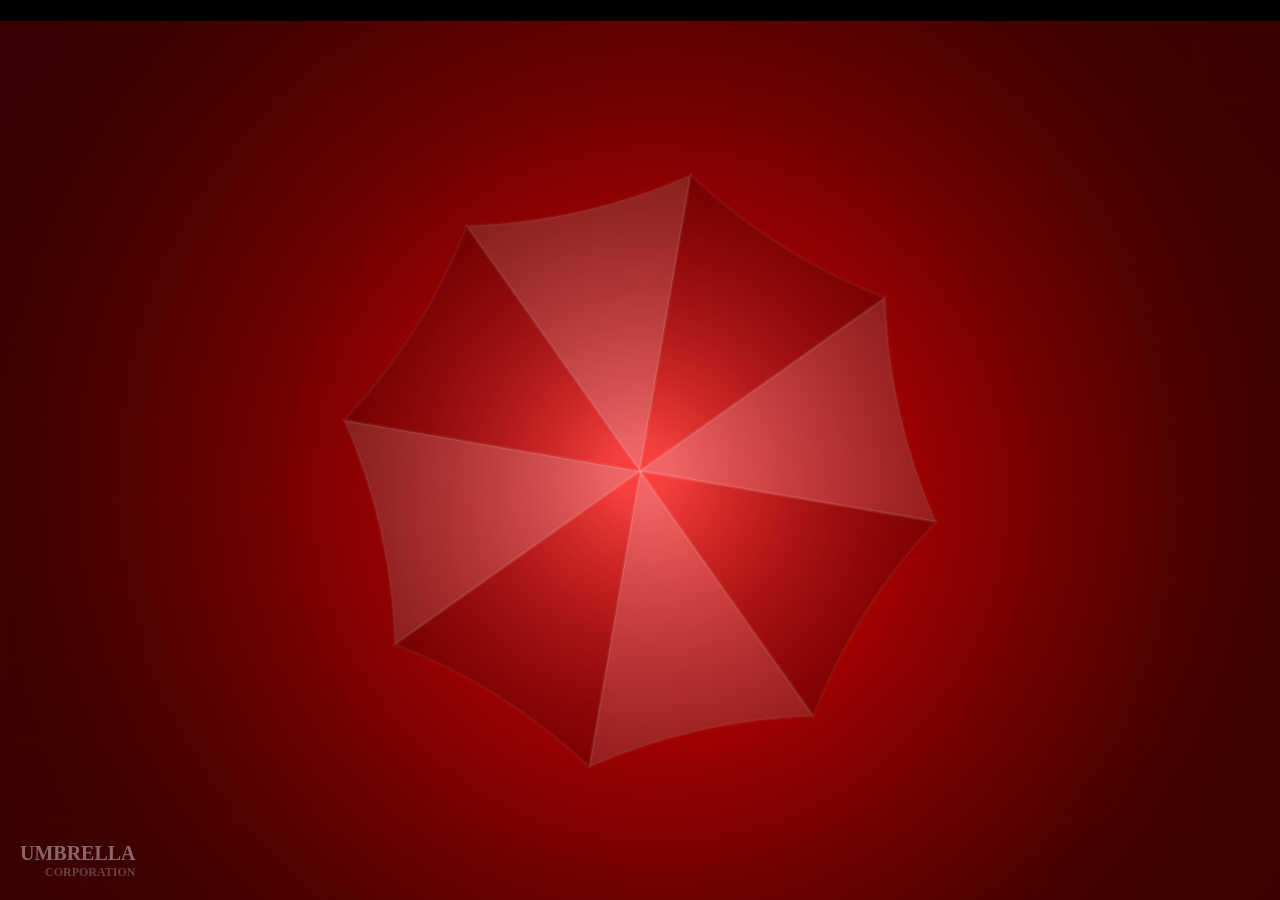
==== Algorithms.html @ bba948be "adding umbrella logo and header title" ====
<!DOCTYPE html>
<html lang="en">
<head>
    <link rel="stylesheet" href="style.css">
    <meta charset="UTF-8">
    <meta name="viewport" content="width=device-width, initial-scale=1.0">
    <title>Algorithms</title>
</head>
<body>
    <canvas id="Umbrella"></canvas>
    <div id="ah1">
        <h1 id = "AlogorithmsTitle">ALGORITHMS</h1>
    </div>
    <div id="UmbrellaLogoText">
        <span id="umbrellalogotext1">UMBRELLA</span>
        <span id="umbrellalogotext2">CORPORATION</span>
    </div>
    <script src="umbrella.js"></script>
</body>
</html>
---- style.css ----
#Matrix {
    position: fixed;
    top:0;
    left:0;

    width: 100vw;
    height: 100vh;

    z-index:0;
    pointer-events: none;
}

#Umbrella{
    position: fixed;
}

#UmbrellaLogoText {
    position: fixed;
    bottom: 20px;
    left: 20px;
    z-index: 1000;
    pointer-events: none;
}

#umbrellalogotext1{
    font-size: 20px;
    font-weight: bold;
    color: rgba(255,255,255,0.4);
}
#umbrellalogotext2{
    font-size: 12px;
    font-weight: bold;
    color: rgba(255,255,255,0.25);
    display: block;
    margin-left: 25px;
}

.bh1index {
    background: black;
    position: relative;
    z-index:1;
    color: green;
    font-family: "Lucida Console", monospace;

    display: flex;
    justify-content: center;
    align-items: center;
    text-align: center;
    background-color: rgba(0,0,0,.6);
}

.bp1index{

    background: black;
    position: relative;
    z-index: 1;
    color: green;
    font-family: "Lucida Console", monospace;

    display: flex;
    text-align: center;
    justify-content: center;
    align-items: center;

    width: 90%;
    max-width: 700px;
    margin: 3rem auto;
    padding: 2rem;

    border: 2px solid #00FF66;
    background-color: rgba(0,0,0,.9);
}

body {
    margin: 0;
    background: black;
}
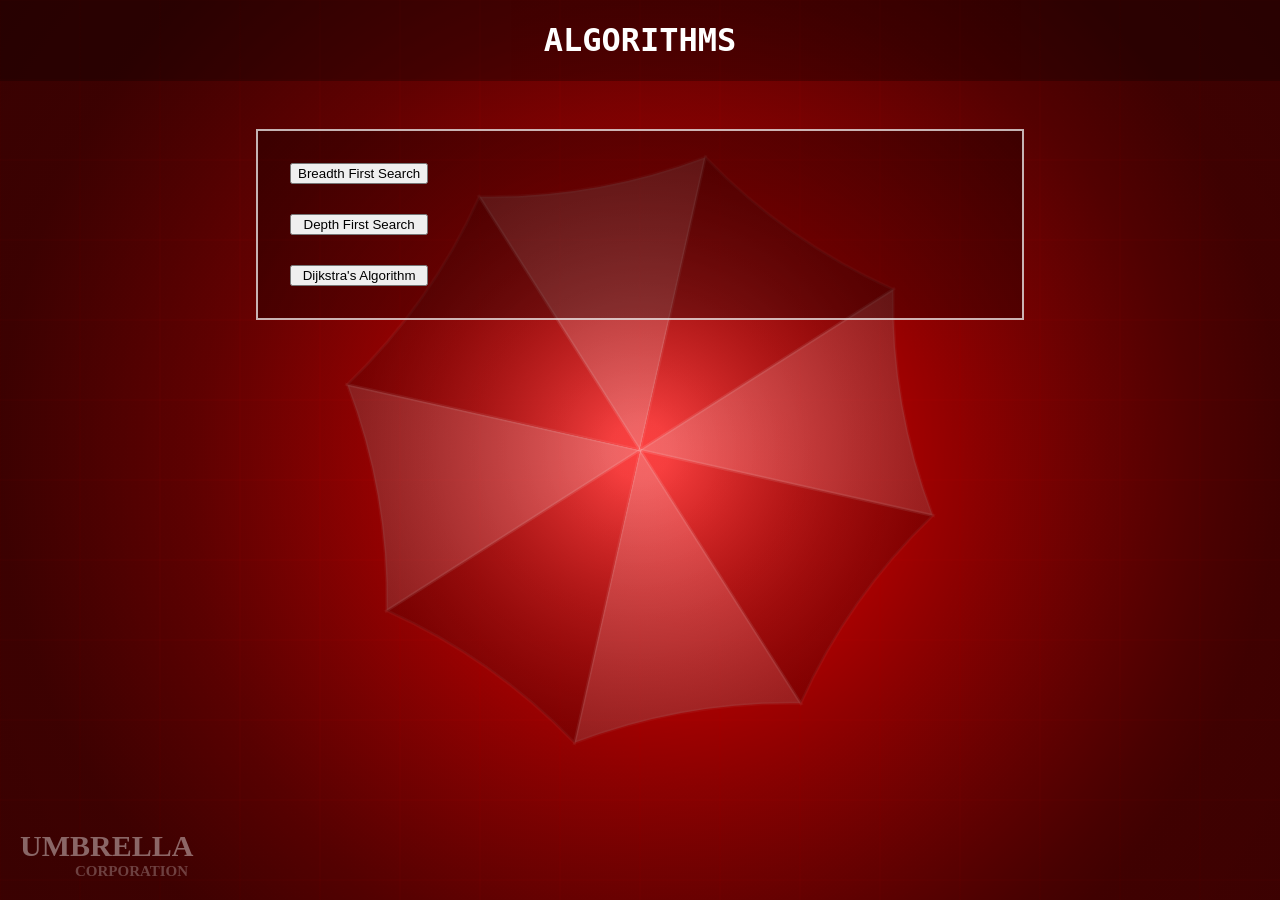
==== commit 0d6e6758: "adding terminal and buttons to page" ====
--- a/Algorithms.html
+++ b/Algorithms.html
@@ -8,8 +8,15 @@
 </head>
 <body>
     <canvas id="Umbrella"></canvas>
-    <div id="ah1">
+    <div class="ah1">
         <h1 id = "AlogorithmsTitle">ALGORITHMS</h1>
+    </div>
+    <div id = "UmbrellaTerminal" >
+        <div id = "UmbrellaTerminalBody">
+            <button class ="algobtn">Breadth First Search</button>
+            <button class ="algobtn">Depth First Search</button>
+            <button class ="algobtn">Dijkstra's Algorithm</button>
+        </div>
     </div>
     <div id="UmbrellaLogoText">
         <span id="umbrellalogotext1">UMBRELLA</span>
--- a/style.css
+++ b/style.css
@@ -1,3 +1,4 @@
+/*Matrix canvas*/
 #Matrix {
     position: fixed;
     top:0;
@@ -9,11 +10,11 @@
     z-index:0;
     pointer-events: none;
 }
-
+/*Umbrella canvas*/
 #Umbrella{
     position: fixed;
 }
-
+/*Umbrella logo*/
 #UmbrellaLogoText {
     position: fixed;
     bottom: 20px;
@@ -21,20 +22,21 @@
     z-index: 1000;
     pointer-events: none;
 }
-
+/*Umbrella logo UMBRELLA*/
 #umbrellalogotext1{
-    font-size: 20px;
+    font-size: 30px;
     font-weight: bold;
     color: rgba(255,255,255,0.4);
 }
+/*Umbrella logo CORPORATION*/
 #umbrellalogotext2{
-    font-size: 12px;
+    font-size: 15px;
     font-weight: bold;
     color: rgba(255,255,255,0.25);
     display: block;
-    margin-left: 25px;
+    margin-left: 55px;
 }
-
+/*Matrix Index page header */
 .bh1index {
     background: black;
     position: relative;
@@ -48,7 +50,7 @@
     text-align: center;
     background-color: rgba(0,0,0,.6);
 }
-
+/*Matrix Index page paragraph1 */
 .bp1index{
 
     background: black;
@@ -71,6 +73,44 @@
     background-color: rgba(0,0,0,.9);
 }
 
+/*Umbrealla Algorithms page header*/
+.ah1 {
+    background: black;
+    position: relative;
+    z-index:1;
+    color: white;
+    font-family: "Share Tech Mono", monospace;
+    background-color: rgba(0,0,0,0.3);
+    
+    display: flex;
+    justify-content: center;
+    align-items: center;
+    text-align: center;
+}
+
+/*Umbrella Terminal*/
+#UmbrellaTerminal {
+    position: relative;
+    width: 90%;
+    max-width: 700px;
+    margin: 3rem auto;
+    padding: 2rem;
+    border: 2px solid rgba(255,255,255,0.7);
+
+    background: black;
+    color: white;
+    font-family: "Share Tech Mono", monospace;
+    z-index: 1;
+    background-color: rgba(0,0,0,0.3);
+    
+    display: flex;
+}
+/*Umbrella Terminal Body*/
+#UmbrellaTerminalBody {
+    display: flex;
+    flex-direction: column;
+    gap: 30px; /* Hidden by default */
+}
 body {
     margin: 0;
     background: black;
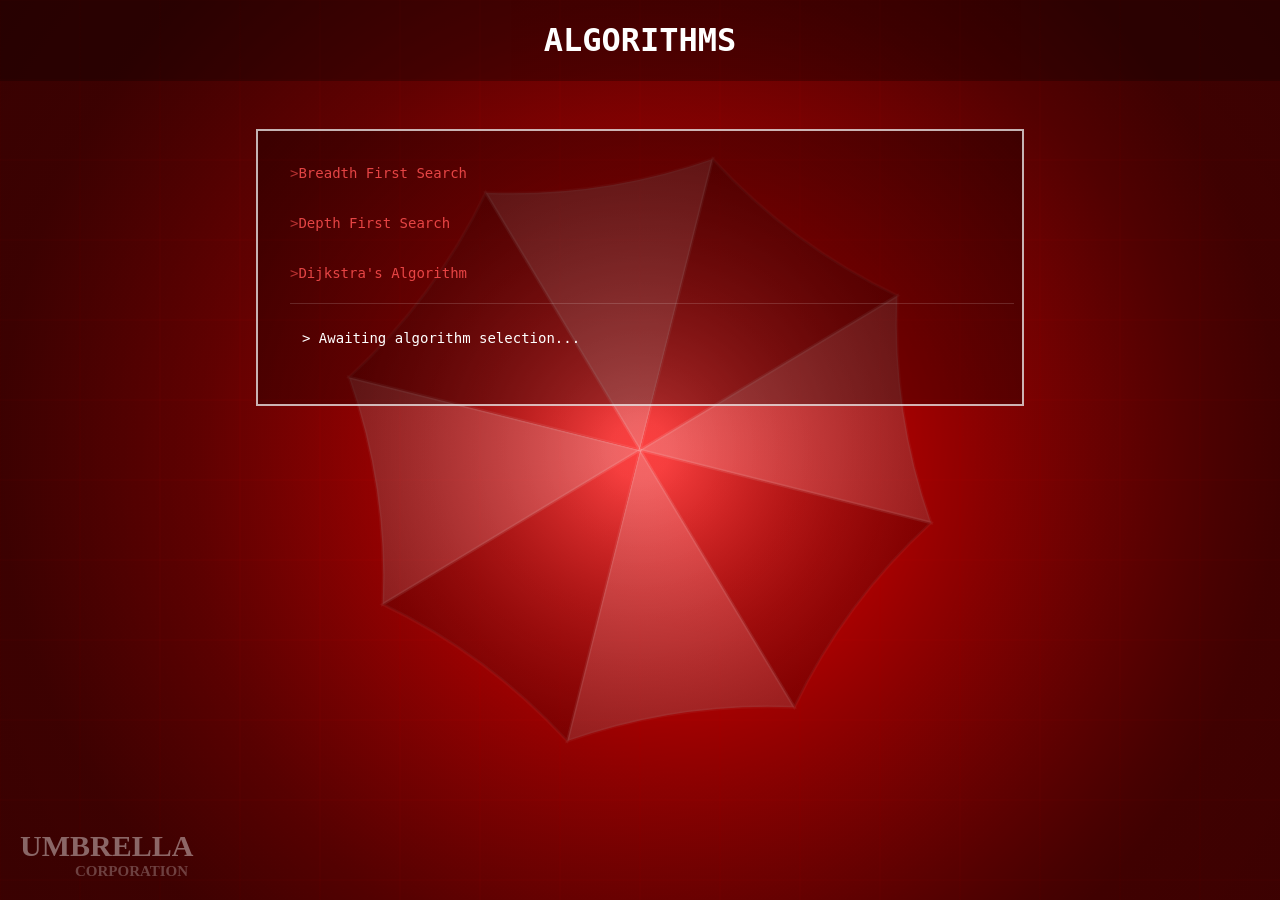
==== commit 830351e2: "adding expanding terminal tied to BFS button" ====
--- a/Algorithms.html
+++ b/Algorithms.html
@@ -13,9 +13,12 @@
     </div>
     <div id = "UmbrellaTerminal" >
         <div id = "UmbrellaTerminalBody">
-            <button class ="algobtn">Breadth First Search</button>
-            <button class ="algobtn">Depth First Search</button>
-            <button class ="algobtn">Dijkstra's Algorithm</button>
+            <button class ="algobtn" data-algo="bfs">Breadth First Search</button>
+            <button class ="algobtn" data-algo="dfs">Depth First Search</button>
+            <button class ="algobtn" data-algo="dijkstra">Dijkstra's Algorithm</button>
+        </div>
+        <div id="UmbrellaTerminalContent">
+            <p>> Awaiting algorithm selection...</p>
         </div>
     </div>
     <div id="UmbrellaLogoText">
--- a/style.css
+++ b/style.css
@@ -104,6 +104,7 @@
     background-color: rgba(0,0,0,0.3);
     
     display: flex;
+    flex-direction: column;
 }
 /*Umbrella Terminal Body*/
 #UmbrellaTerminalBody {
@@ -111,6 +112,46 @@
     flex-direction: column;
     gap: 30px; /* Hidden by default */
 }
+/*Umbrella Terminal algorithms buttons*/
+.algobtn{
+    background: transparent;
+    border: none;
+    outline: none;
+    color: rgba(255, 80,80,0.85);
+    font-family: "Share Tech Mono", monospace;
+    font-size: 14px;
+    text-align: left;
+    cursor: pointer;
+    padding: 2px 0;
+}
+.algobtn::before{
+    content: ">";
+    color: rgba(255, 80,80,0.6);
+}
+.algobtn:hover{
+    color: white;
+    text-shadow: 0 0 6px rgba(255,0,0,0.8);
+    background: rgba(255,0,0,0.08);
+}
+.algobtn:active{
+    color: rgba(255,120,120,1);
+    text-shadow: 0 0 10px rgba(255,0,0,1);
+}
+#UmbrellaTerminalContent {
+    margin-top: 20px;
+    padding: 12px;
+    border-top: 1px solid rgba(255,255,255,0.15);
+    color: white;
+    font-family: "Share Tech Mono", monospace;
+    font-size: 14px;
+    min-height: 20px;
+    width: 100%;
+    transition: min-height 0.3s ease;
+}
+#UmbrellaTerminalContent.expanded{
+    min-height: 900px; /* Adjust as needed for content */
+}
+
 body {
     margin: 0;
     background: black;
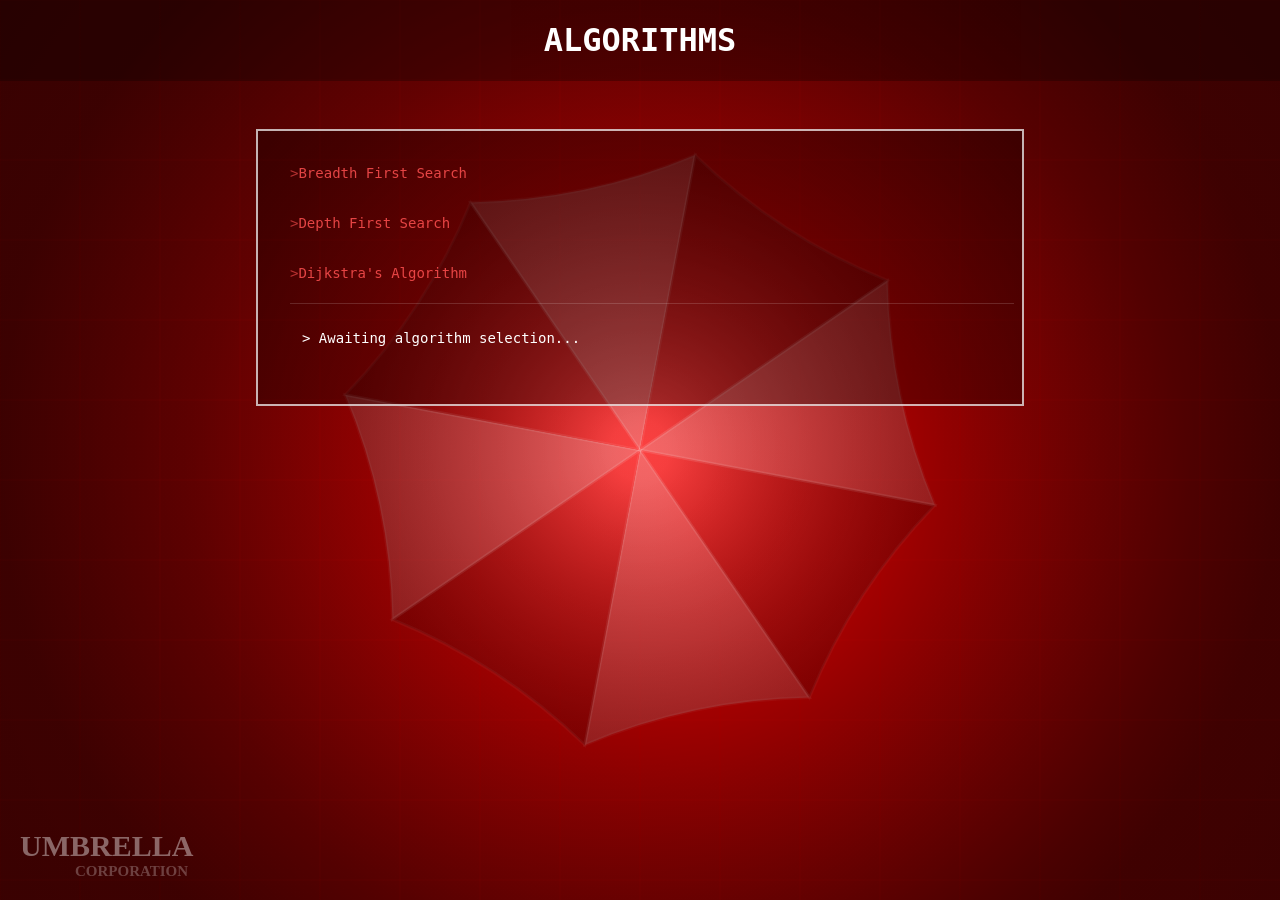
==== commit 1e2cab23: "created maze.txt for local maze, created AlgorithmBFS to parse maze and generated maze on expand but" ====
--- a/Algorithms.html
+++ b/Algorithms.html
@@ -25,6 +25,7 @@
         <span id="umbrellalogotext1">UMBRELLA</span>
         <span id="umbrellalogotext2">CORPORATION</span>
     </div>
+    <script src="algorithmBFS.js"></script>
     <script src="umbrella.js"></script>
 </body>
 </html>
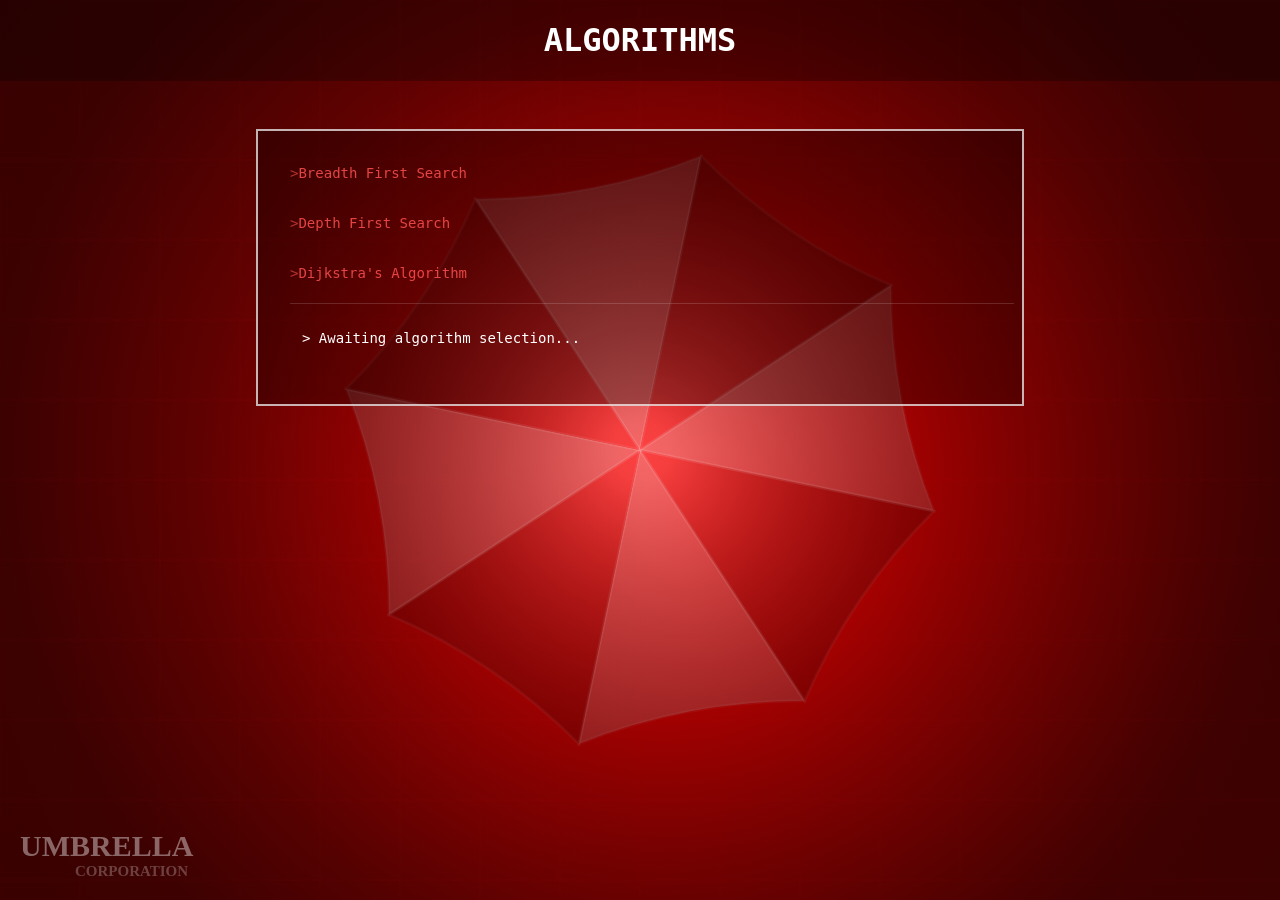
==== commit a3cc1e2f: "adding dfs valid path finding, fix Algorithms.html for calling renamed script" ====
--- a/Algorithms.html
+++ b/Algorithms.html
@@ -25,7 +25,7 @@
         <span id="umbrellalogotext1">UMBRELLA</span>
         <span id="umbrellalogotext2">CORPORATION</span>
     </div>
-    <script src="algorithmBFS.js"></script>
+    <script src="algorithms.js"></script>
     <script src="umbrella.js"></script>
 </body>
 </html>
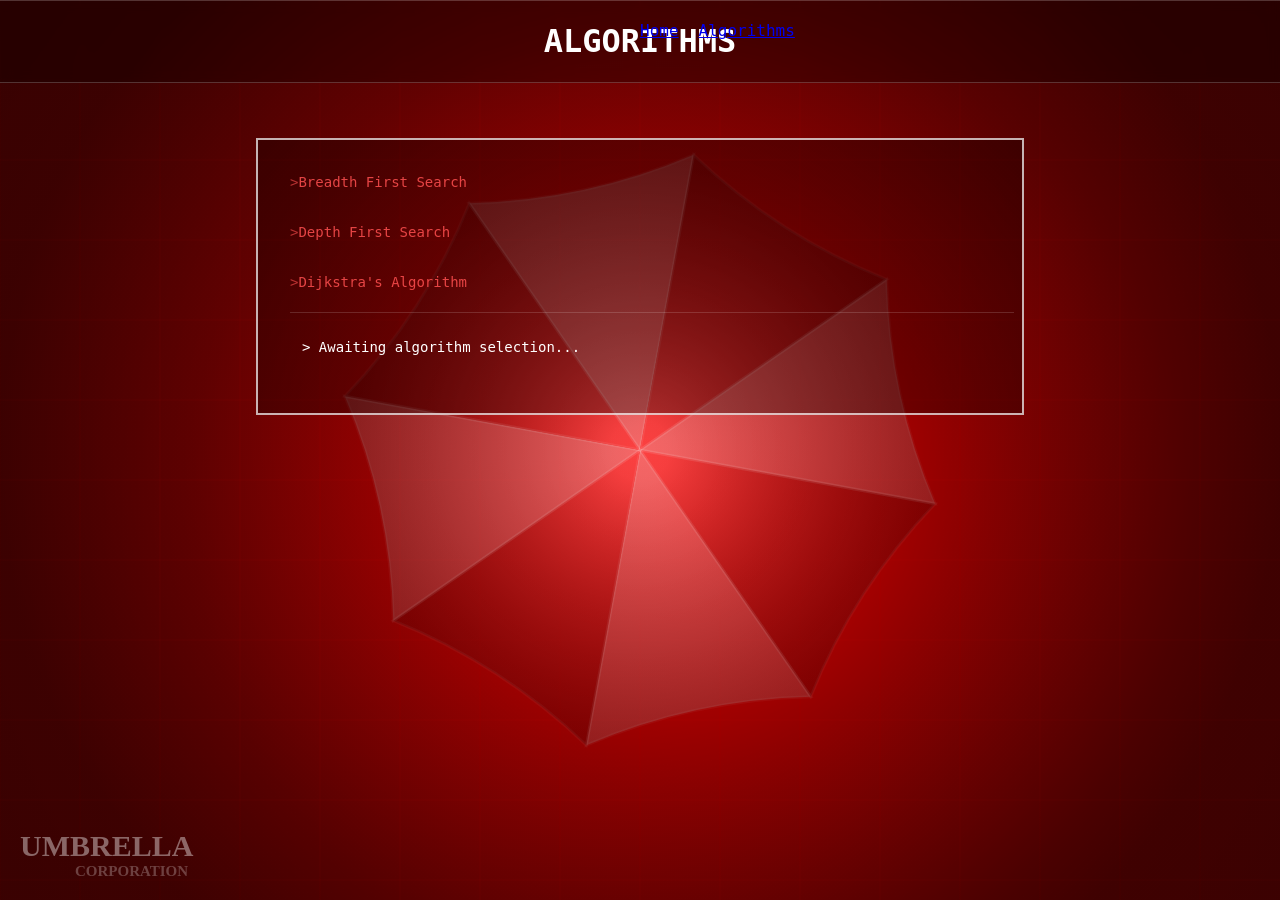
==== commit 3eee6eb4: "starting navbar functionality" ====
--- a/Algorithms.html
+++ b/Algorithms.html
@@ -10,6 +10,12 @@
     <canvas id="Umbrella"></canvas>
     <div class="ah1">
         <h1 id = "AlogorithmsTitle">ALGORITHMS</h1>
+        <nav>
+        <ul>
+            <li><a href="index.html">Home</a></li>
+            <li><a href="Algorithms.html">Algorithms</a></li>
+        </ul>
+    </nav>
     </div>
     <div id = "UmbrellaTerminal" >
         <div id = "UmbrellaTerminalBody">
--- a/style.css
+++ b/style.css
@@ -13,6 +13,12 @@
 /*Umbrella canvas*/
 #Umbrella{
     position: fixed;
+    top: 0;
+    left:0;
+    width: 100vw;
+    height: 100vh;
+    z-index: 0;
+    pointer-events: none;
 }
 /*Umbrella logo*/
 #UmbrellaLogoText {
@@ -75,24 +81,44 @@
 
 /*Umbrealla Algorithms page header*/
 .ah1 {
-    background: black;
-    position: relative;
-    z-index:1;
+    background:  rgba(0,0,0,0.3);
+    border: 1px solid rgba(255,255,255,0.2);
+    backdrop-filter: blur(6px);
+    
+    position: fixed;
+    top: 0;
+    left: 50%;
+    transform: translateX(-50%);
+    width: 100%;
+
+    z-index:2000;
     color: white;
     font-family: "Share Tech Mono", monospace;
-    background-color: rgba(0,0,0,0.3);
     
     display: flex;
     justify-content: center;
     align-items: center;
-    text-align: center;
 }
-
+/*Setting navbar for Alogirthms page*/
+/* Setting up NavBar*/
+.ah1 nav{
+    position: absolute;
+    top: 20px;
+    left: 50%;
+}
+.ah1 nav ul{
+    display: flex;
+    gap: 20px;
+    list-style: none;
+    padding: 0;
+    margin: 0;
+}
 /*Umbrella Terminal*/
 #UmbrellaTerminal {
     position: relative;
     width: 90%;
     max-width: 700px;
+    /*margin-top: 500px;*/
     margin: 3rem auto;
     padding: 2rem;
     border: 2px solid rgba(255,255,255,0.7);
@@ -154,5 +180,6 @@
 
 body {
     margin: 0;
+    padding-top: 90px;
     background: black;
 }
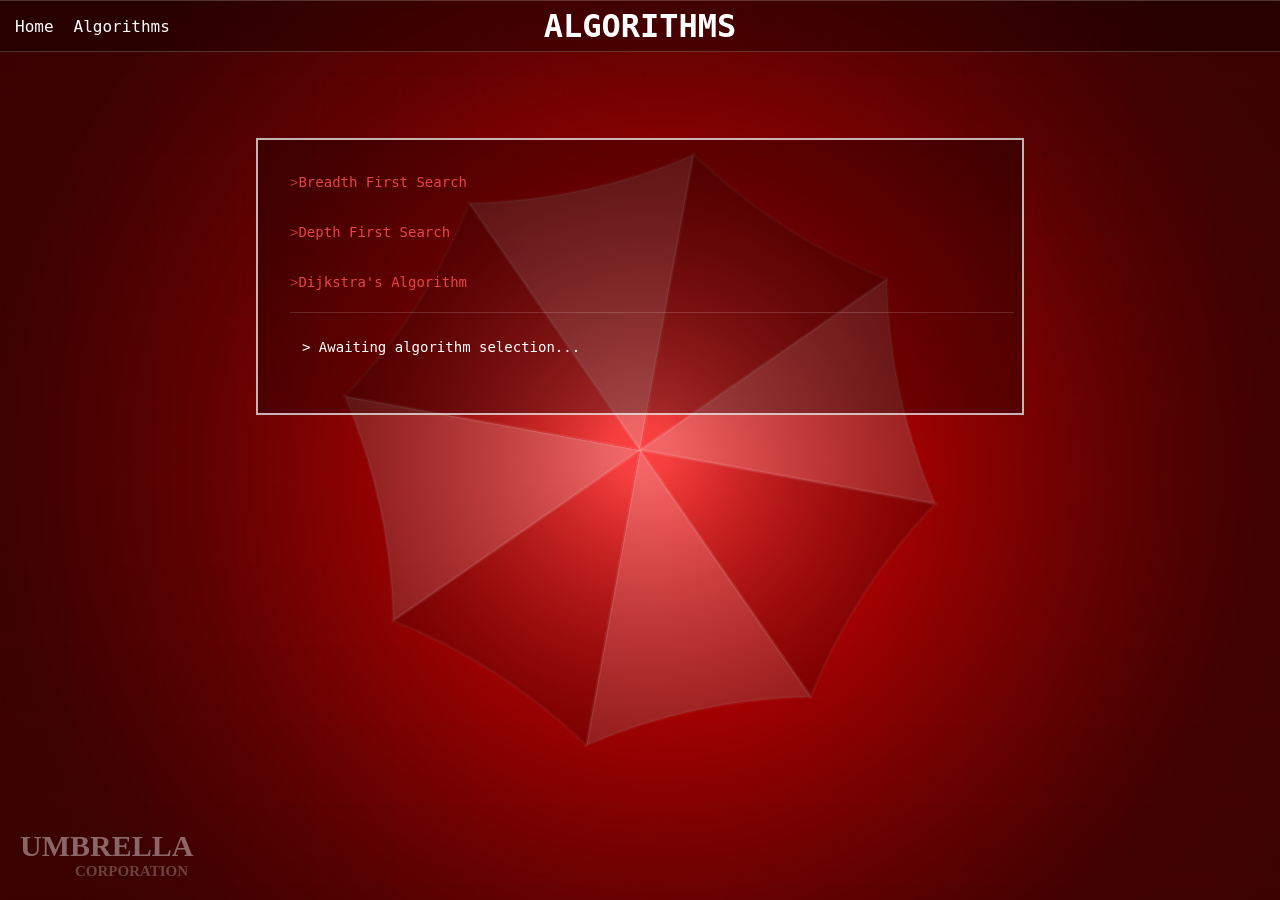
==== commit f6de93c5: "set up algorithms navbar" ====
--- a/Algorithms.html
+++ b/Algorithms.html
@@ -9,13 +9,13 @@
 <body>
     <canvas id="Umbrella"></canvas>
     <div class="ah1">
-        <h1 id = "AlogorithmsTitle">ALGORITHMS</h1>
+        <h1 id = "AlgorithmsTitle">ALGORITHMS</h1>
         <nav>
-        <ul>
-            <li><a href="index.html">Home</a></li>
-            <li><a href="Algorithms.html">Algorithms</a></li>
-        </ul>
-    </nav>
+            <ul>
+                <li><a href="index.html">Home</a></li>
+                <li><a href="Algorithms.html">Algorithms</a></li>
+            </ul>
+        </nav>
     </div>
     <div id = "UmbrellaTerminal" >
         <div id = "UmbrellaTerminalBody">
--- a/style.css
+++ b/style.css
@@ -90,21 +90,34 @@
     left: 50%;
     transform: translateX(-50%);
     width: 100%;
+    padding: 25px 0px;
+
 
     z-index:2000;
     color: white;
     font-family: "Share Tech Mono", monospace;
     
     display: flex;
-    justify-content: center;
     align-items: center;
+    /*justify-content: center;
+    align-items: center;*/
+}
+/*Set algorithm title*/
+#AlgorithmsTitle{
+    position: absolute;
+    left: 50%;
+    transform: translateX(-50%);
+    margin:0;
+    color:white;
 }
 /*Setting navbar for Alogirthms page*/
 /* Setting up NavBar*/
 .ah1 nav{
     position: absolute;
-    top: 20px;
-    left: 50%;
+    top: 50%;
+    left: 15px;
+    transform:translateY(-50%);
+    margin-right: auto;
 }
 .ah1 nav ul{
     display: flex;
@@ -112,6 +125,11 @@
     list-style: none;
     padding: 0;
     margin: 0;
+}
+.ah1 nav a{
+    color: white;
+    font-family: "Share Tech Mono", monospace;
+    text-decoration: none;
 }
 /*Umbrella Terminal*/
 #UmbrellaTerminal {
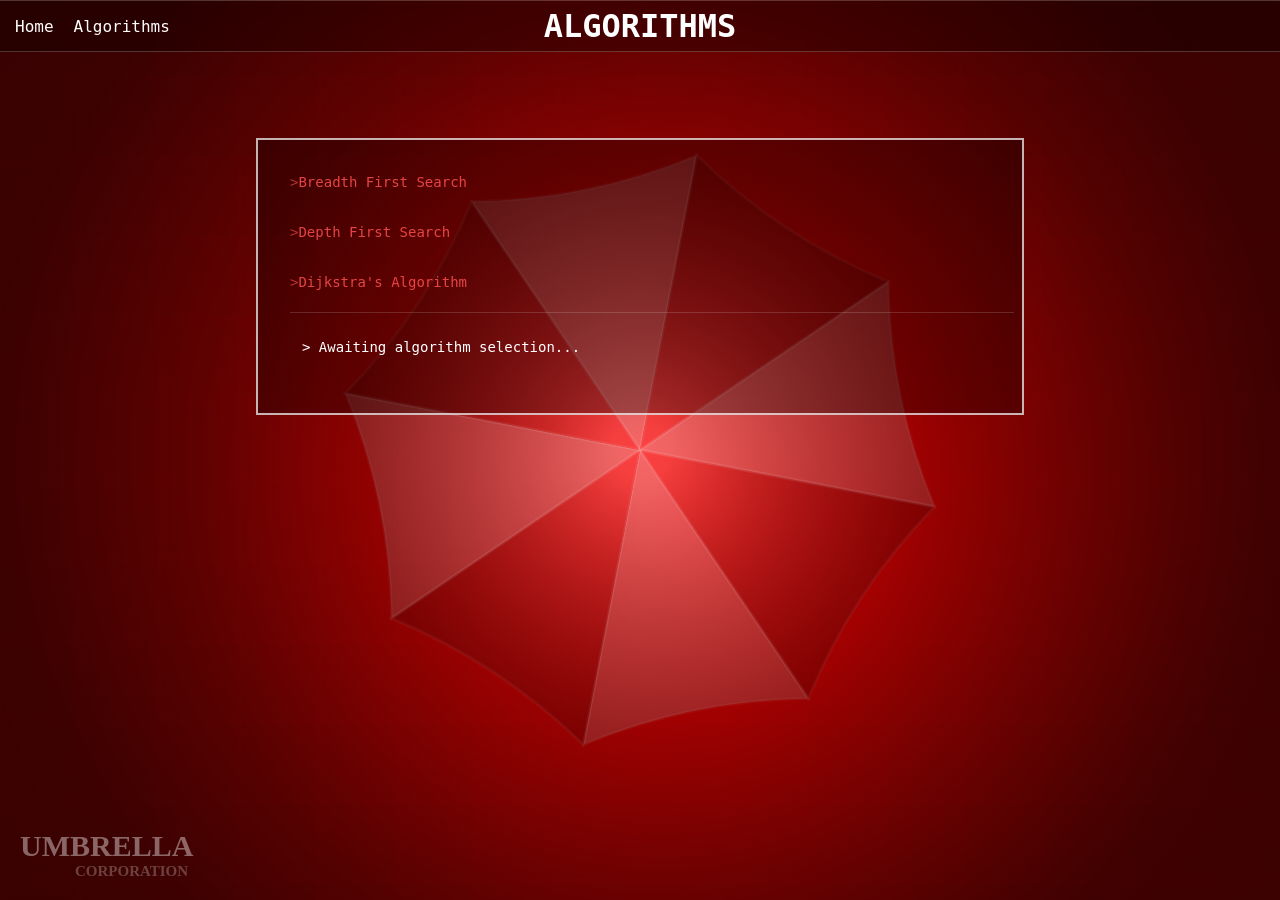
==== commit c2297076: "set up standard base class and themed class to handle navbar for all pages" ====
--- a/Algorithms.html
+++ b/Algorithms.html
@@ -8,7 +8,7 @@
 </head>
 <body>
     <canvas id="Umbrella"></canvas>
-    <div class="ah1">
+    <header class="navbar navbar-umbrella">
         <h1 id = "AlgorithmsTitle">ALGORITHMS</h1>
         <nav>
             <ul>
@@ -16,7 +16,7 @@
                 <li><a href="Algorithms.html">Algorithms</a></li>
             </ul>
         </nav>
-    </div>
+    </header>
     <div id = "UmbrellaTerminal" >
         <div id = "UmbrellaTerminalBody">
             <button class ="algobtn" data-algo="bfs">Breadth First Search</button>
--- a/style.css
+++ b/style.css
@@ -42,20 +42,6 @@
     display: block;
     margin-left: 55px;
 }
-/*Matrix Index page header */
-.bh1index {
-    background: black;
-    position: relative;
-    z-index:1;
-    color: green;
-    font-family: "Lucida Console", monospace;
-
-    display: flex;
-    justify-content: center;
-    align-items: center;
-    text-align: center;
-    background-color: rgba(0,0,0,.6);
-}
 /*Matrix Index page paragraph1 */
 .bp1index{
 
@@ -68,7 +54,8 @@
     display: flex;
     text-align: center;
     justify-content: center;
-    align-items: center;
+    align-items:center;
+    flex-direction: column;
 
     width: 90%;
     max-width: 700px;
@@ -78,29 +65,24 @@
     border: 2px solid #00FF66;
     background-color: rgba(0,0,0,.9);
 }
-
-/*Umbrealla Algorithms page header*/
-.ah1 {
+.bp1index a{
+    color: green;
+    font-family: "Lucida Console", monospace;
+}
+/*base navbar class setup*/
+.navbar {
     background:  rgba(0,0,0,0.3);
     border: 1px solid rgba(255,255,255,0.2);
     backdrop-filter: blur(6px);
-    
     position: fixed;
     top: 0;
     left: 50%;
     transform: translateX(-50%);
     width: 100%;
     padding: 25px 0px;
-
-
     z-index:2000;
-    color: white;
-    font-family: "Share Tech Mono", monospace;
-    
     display: flex;
     align-items: center;
-    /*justify-content: center;
-    align-items: center;*/
 }
 /*Set algorithm title*/
 #AlgorithmsTitle{
@@ -109,27 +91,43 @@
     transform: translateX(-50%);
     margin:0;
     color:white;
-}
-/*Setting navbar for Alogirthms page*/
+    font-family: "Share Tech Mono", monospace;
+}
+/*Set home title*/
+#HomeTitle{
+    position: absolute;
+    left: 50%;
+    transform: translateX(-50%);
+    margin: 0;
+    color: green;
+    font-family: "Lucida Console", monospace;
+}
 /* Setting up NavBar*/
-.ah1 nav{
+.navbar nav{
     position: absolute;
     top: 50%;
     left: 15px;
     transform:translateY(-50%);
     margin-right: auto;
 }
-.ah1 nav ul{
+.navbar nav ul{
     display: flex;
     gap: 20px;
     list-style: none;
     padding: 0;
     margin: 0;
 }
-.ah1 nav a{
-    color: white;
-    font-family: "Share Tech Mono", monospace;
+.navbar a {
     text-decoration: none;
+    color: inherit;
+}
+.navbar-umbrella{
+    color: white;
+    font-family: "Share Tech Mono", monospace;
+}
+.navbar-matrix{
+    color: green;
+    font-family: "Lucida Console", monospace;
 }
 /*Umbrella Terminal*/
 #UmbrellaTerminal {
